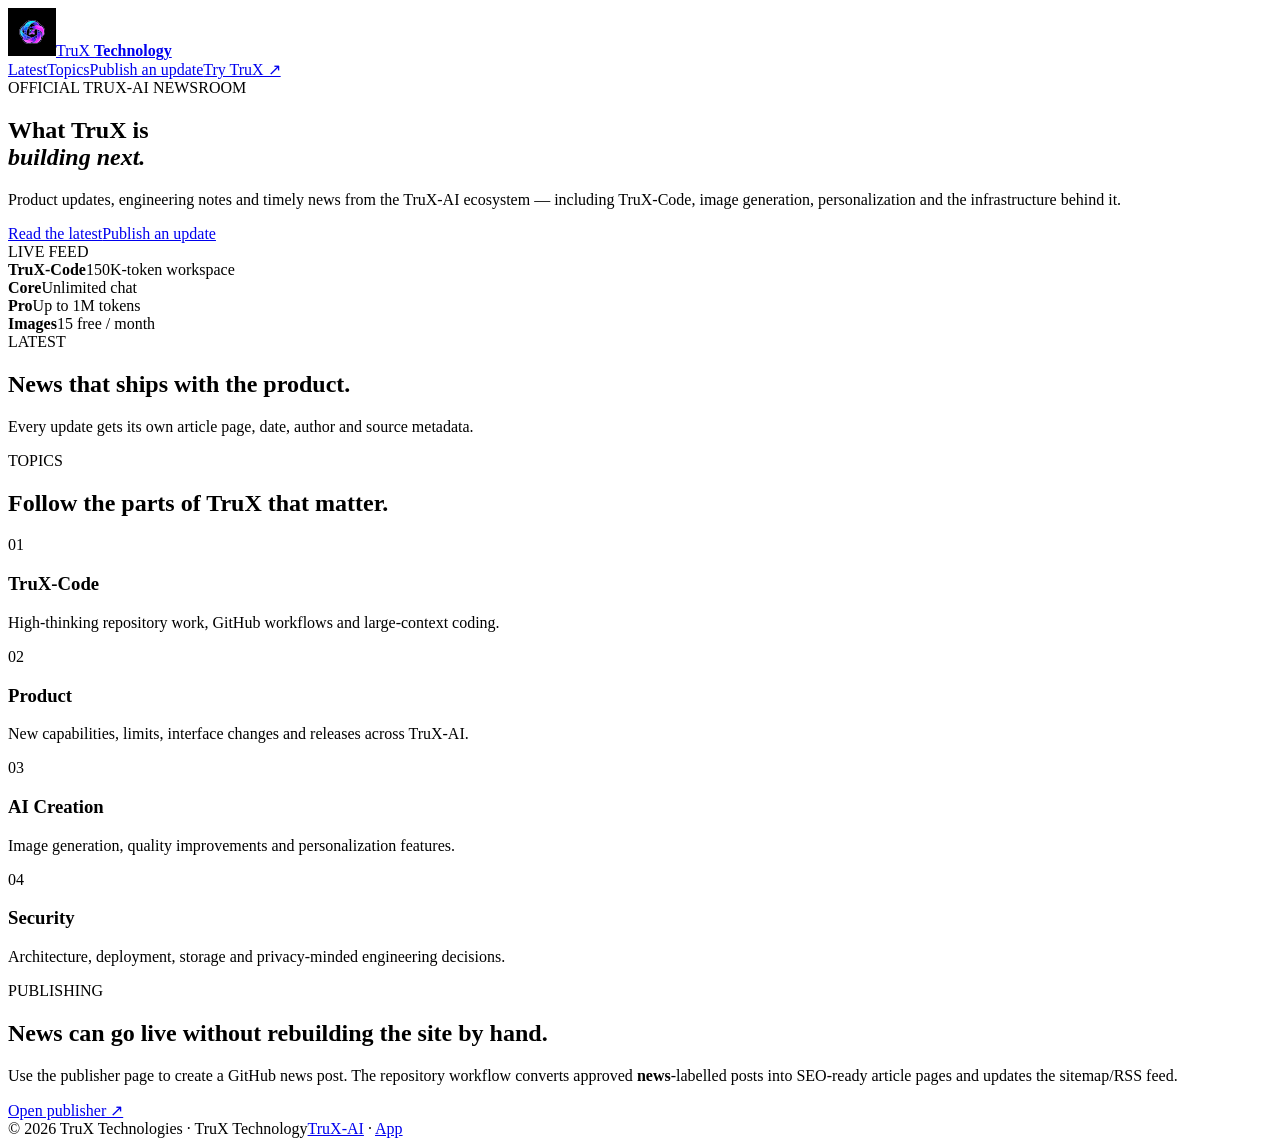
==== technology/index.html @ 3fd15456 "Add TruX Technology newsroom" ====
<!doctype html>
<html lang="en">
<head>
<meta charset="utf-8"><meta name="viewport" content="width=device-width,initial-scale=1">
<title>TruX Technology — AI News, Updates & Engineering</title>
<meta name="description" content="TruX Technology is the official news and engineering feed for TruX-AI: product updates, TruX-Code, image generation, security, and AI development.">
<meta name="robots" content="index,follow,max-image-preview:large,max-snippet:-1,max-video-preview:-1">
<link rel="canonical" href="https://technology.trux.website/">
<link rel="icon" href="/icon-48.svg" type="image/svg+xml">
<meta property="og:type" content="website"><meta property="og:url" content="https://technology.trux.website/">
<meta property="og:title" content="TruX Technology — AI News & Updates">
<meta property="og:description" content="Official TruX-AI product news, engineering updates and technical stories.">
<meta property="og:image" content="https://technology.trux.website/icon-48.svg">
<link rel="alternate" type="application/rss+xml" title="TruX Technology RSS" href="/rss.xml">
<script type="application/ld+json">{"@context":"https://schema.org","@type":"NewsMediaOrganization","name":"TruX Technology","url":"https://technology.trux.website/","logo":"https://technology.trux.website/icon-48.svg","sameAs":["https://trux.website/"]}</script>
<link rel="preconnect" href="https://fonts.googleapis.com"><link rel="preconnect" href="https://fonts.gstatic.com" crossorigin>
<link href="https://fonts.googleapis.com/css2?family=DM+Mono:wght@400;500&family=Manrope:wght@400;500;600;700;800&display=swap" rel="stylesheet">
<link rel="stylesheet" href="/styles.css">
</head>
<body>
<div class="ambient a1"></div><div class="ambient a2"></div>
<header><div class="nav wrap">
<a class="brand" href="/"><img src="/icon-48.svg" alt="TruX logo"><span>TruX <b>Technology</b></span></a>
<nav><a href="#latest">Latest</a><a href="#topics">Topics</a><a href="/publisher.html">Publish an update</a><a class="app" href="https://chat.trux.website/">Try TruX ↗</a></nav>
</div></header>
<main>
<section class="hero wrap">
<div class="hero-copy"><span class="kicker">OFFICIAL TRUX-AI NEWSROOM</span><h1>What TruX is<br><em>building next.</em></h1>
<p>Product updates, engineering notes and timely news from the TruX-AI ecosystem — including TruX-Code, image generation, personalization and the infrastructure behind it.</p>
<div class="actions"><a class="primary" href="#latest">Read the latest</a><a class="ghost" href="/publisher.html">Publish an update</a></div></div>
<div class="signal"><div class="signal-top"><span>LIVE FEED</span><i></i></div><div class="signal-line"><b>TruX-Code</b><span>150K-token workspace</span></div><div class="signal-line"><b>Core</b><span>Unlimited chat</span></div><div class="signal-line"><b>Pro</b><span>Up to 1M tokens</span></div><div class="signal-line"><b>Images</b><span>15 free / month</span></div></div>
</section>
<section id="latest" class="wrap section"><div class="section-head"><span class="kicker">LATEST</span><h2>News that ships with the product.</h2><p>Every update gets its own article page, date, author and source metadata.</p></div><div id="feed" class="feed"></div></section>
<section id="topics" class="wrap section topics"><div class="section-head"><span class="kicker">TOPICS</span><h2>Follow the parts of TruX that matter.</h2></div>
<div class="topic-grid"><article><span>01</span><h3>TruX-Code</h3><p>High-thinking repository work, GitHub workflows and large-context coding.</p></article><article><span>02</span><h3>Product</h3><p>New capabilities, limits, interface changes and releases across TruX-AI.</p></article><article><span>03</span><h3>AI Creation</h3><p>Image generation, quality improvements and personalization features.</p></article><article><span>04</span><h3>Security</h3><p>Architecture, deployment, storage and privacy-minded engineering decisions.</p></article></div></section>
<section class="wrap publish"><div><span class="kicker">PUBLISHING</span><h2>News can go live without rebuilding the site by hand.</h2><p>Use the publisher page to create a GitHub news post. The repository workflow converts approved <b>news</b>-labelled posts into SEO-ready article pages and updates the sitemap/RSS feed.</p></div><a class="primary" href="/publisher.html">Open publisher ↗</a></section>
</main>
<footer class="wrap footer"><span>© 2026 TruX Technologies · TruX Technology</span><span><a href="https://trux.website/">TruX-AI</a> · <a href="https://chat.trux.website/">App</a></span></footer>
<script src="/app.js" defer></script>
</body></html>
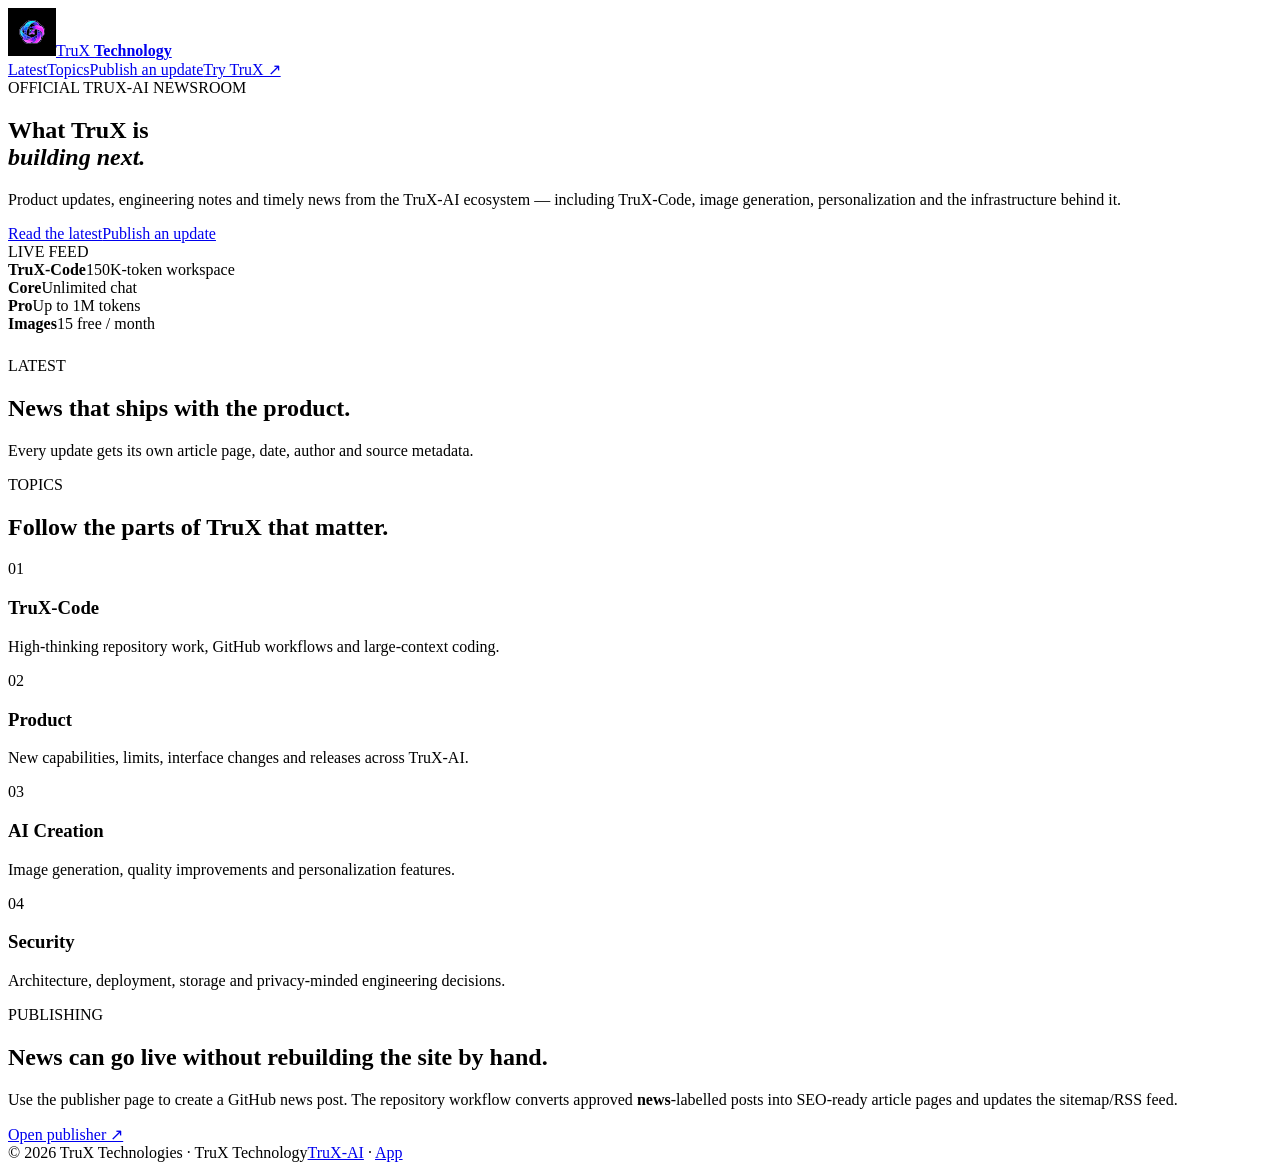
==== commit e82ef28a: "Add Google preferred-source control to newsroom" ====
--- a/technology/index.html
+++ b/technology/index.html
@@ -11,7 +11,7 @@
 <meta property="og:title" content="TruX Technology — AI News & Updates">
 <meta property="og:description" content="Official TruX-AI product news, engineering updates and technical stories.">
 <meta property="og:image" content="https://technology.trux.website/icon-48.svg">
-<link rel="alternate" type="application/rss+xml" title="TruX Technology RSS" href="/rss.xml">
+<link rel="alternate" type="application/rss+xml" title="TruX Technology RSS" href="/rss.xml"><script async src="https://news.google.com/swg/js/v1/publisher.js"></script>
 <script type="application/ld+json">{"@context":"https://schema.org","@type":"NewsMediaOrganization","name":"TruX Technology","url":"https://technology.trux.website/","logo":"https://technology.trux.website/icon-48.svg","sameAs":["https://trux.website/"]}</script>
 <link rel="preconnect" href="https://fonts.googleapis.com"><link rel="preconnect" href="https://fonts.gstatic.com" crossorigin>
 <link href="https://fonts.googleapis.com/css2?family=DM+Mono:wght@400;500&family=Manrope:wght@400;500;600;700;800&display=swap" rel="stylesheet">
@@ -30,7 +30,7 @@
 <div class="actions"><a class="primary" href="#latest">Read the latest</a><a class="ghost" href="/publisher.html">Publish an update</a></div></div>
 <div class="signal"><div class="signal-top"><span>LIVE FEED</span><i></i></div><div class="signal-line"><b>TruX-Code</b><span>150K-token workspace</span></div><div class="signal-line"><b>Core</b><span>Unlimited chat</span></div><div class="signal-line"><b>Pro</b><span>Up to 1M tokens</span></div><div class="signal-line"><b>Images</b><span>15 free / month</span></div></div>
 </section>
-<section id="latest" class="wrap section"><div class="section-head"><span class="kicker">LATEST</span><h2>News that ships with the product.</h2><p>Every update gets its own article page, date, author and source metadata.</p></div><div id="feed" class="feed"></div></section>
+<div class="wrap" style="padding:24px 0 0"><div google-add-preferred-source-btn data-theme="dark"></div></div><section id="latest" class="wrap section"><div class="section-head"><span class="kicker">LATEST</span><h2>News that ships with the product.</h2><p>Every update gets its own article page, date, author and source metadata.</p></div><div id="feed" class="feed"></div></section>
 <section id="topics" class="wrap section topics"><div class="section-head"><span class="kicker">TOPICS</span><h2>Follow the parts of TruX that matter.</h2></div>
 <div class="topic-grid"><article><span>01</span><h3>TruX-Code</h3><p>High-thinking repository work, GitHub workflows and large-context coding.</p></article><article><span>02</span><h3>Product</h3><p>New capabilities, limits, interface changes and releases across TruX-AI.</p></article><article><span>03</span><h3>AI Creation</h3><p>Image generation, quality improvements and personalization features.</p></article><article><span>04</span><h3>Security</h3><p>Architecture, deployment, storage and privacy-minded engineering decisions.</p></article></div></section>
 <section class="wrap publish"><div><span class="kicker">PUBLISHING</span><h2>News can go live without rebuilding the site by hand.</h2><p>Use the publisher page to create a GitHub news post. The repository workflow converts approved <b>news</b>-labelled posts into SEO-ready article pages and updates the sitemap/RSS feed.</p></div><a class="primary" href="/publisher.html">Open publisher ↗</a></section>
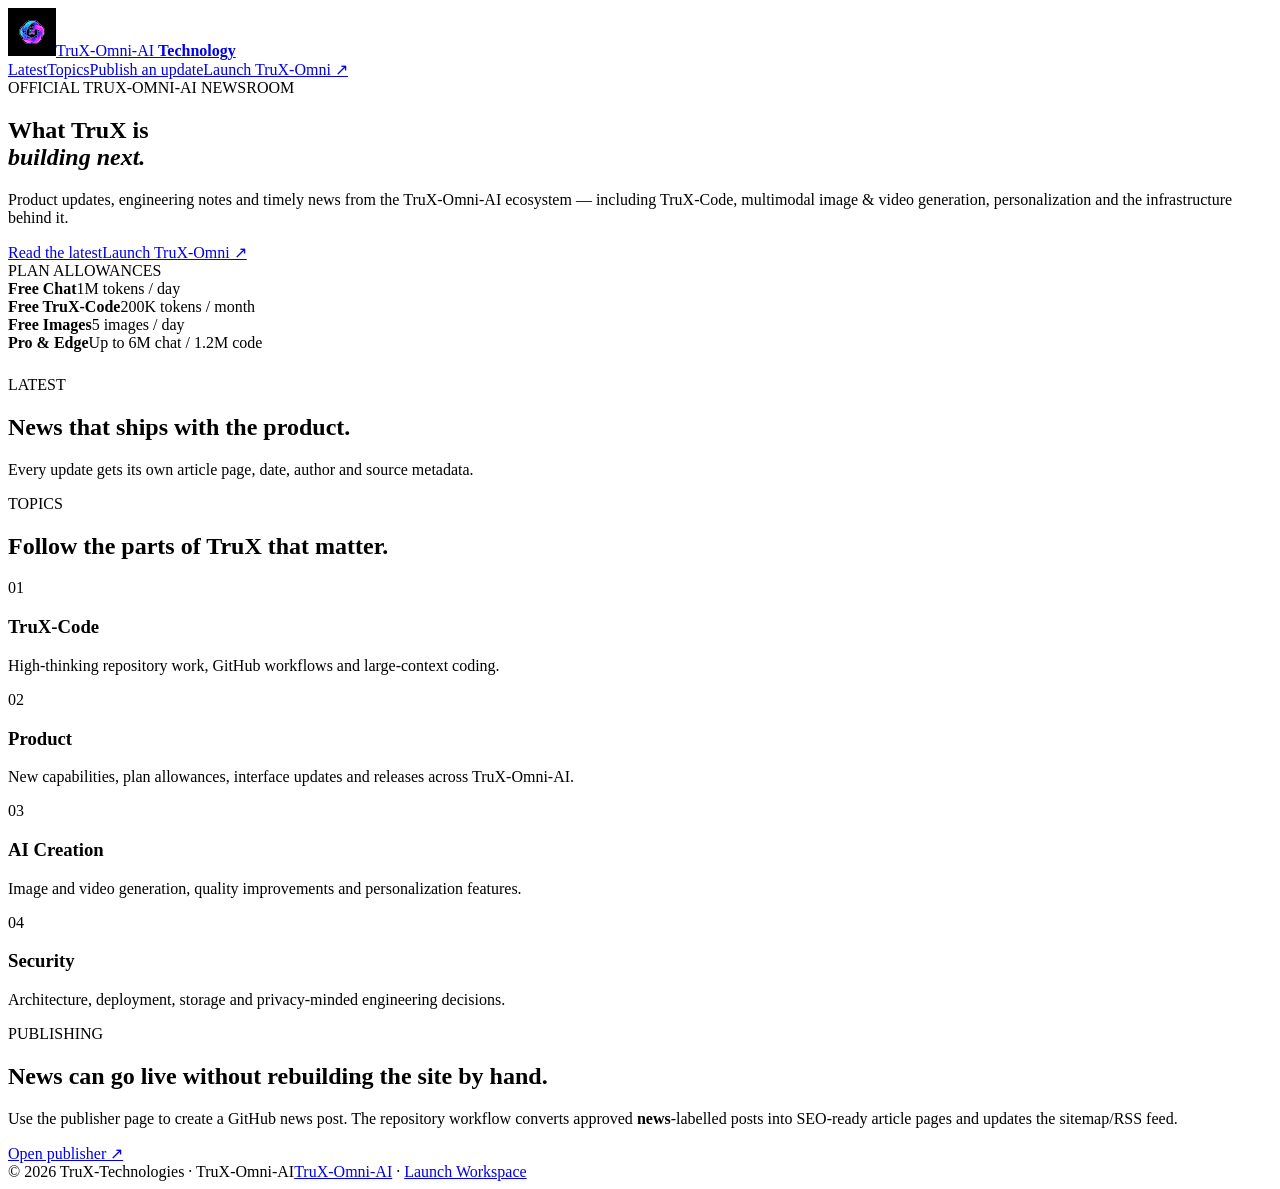
==== commit 282706cf: "Refresh UI to flagship AI style, update Free/Plus/Pro/Edge plans, remove APK links, and set site nam" ====
--- a/technology/index.html
+++ b/technology/index.html
@@ -2,17 +2,20 @@
 <html lang="en">
 <head>
 <meta charset="utf-8"><meta name="viewport" content="width=device-width,initial-scale=1">
-<title>TruX Technology — AI News, Updates & Engineering</title>
-<meta name="description" content="TruX Technology is the official news and engineering feed for TruX-AI: product updates, TruX-Code, image generation, security, and AI development.">
+<title>TruX-Omni-AI Newsroom | AI News, Updates &amp; Engineering</title>
+<meta name="description" content="TruX-Omni-AI Newsroom is the official news and engineering feed for TruX-Omni-AI: product updates, TruX-Code, image and video generation, security, and AI development.">
 <meta name="robots" content="index,follow,max-image-preview:large,max-snippet:-1,max-video-preview:-1">
+<meta name="application-name" content="TruX-Omni-AI">
+<meta name="apple-mobile-web-app-title" content="TruX-Omni-AI">
 <link rel="canonical" href="https://technology.trux.website/">
 <link rel="icon" href="/icon-48.svg" type="image/svg+xml">
 <meta property="og:type" content="website"><meta property="og:url" content="https://technology.trux.website/">
-<meta property="og:title" content="TruX Technology — AI News & Updates">
-<meta property="og:description" content="Official TruX-AI product news, engineering updates and technical stories.">
+<meta property="og:site_name" content="TruX-Omni-AI">
+<meta property="og:title" content="TruX-Omni-AI — AI News &amp; Updates">
+<meta property="og:description" content="Official TruX-Omni-AI product news, engineering updates and technical stories.">
 <meta property="og:image" content="https://technology.trux.website/icon-48.svg">
-<link rel="alternate" type="application/rss+xml" title="TruX Technology RSS" href="/rss.xml"><script async src="https://news.google.com/swg/js/v1/publisher.js"></script>
-<script type="application/ld+json">{"@context":"https://schema.org","@type":"NewsMediaOrganization","name":"TruX Technology","url":"https://technology.trux.website/","logo":"https://technology.trux.website/icon-48.svg","sameAs":["https://trux.website/"]}</script>
+<link rel="alternate" type="application/rss+xml" title="TruX-Omni-AI Newsroom RSS" href="/rss.xml"><script async src="https://news.google.com/swg/js/v1/publisher.js"></script>
+<script type="application/ld+json">{"@context":"https://schema.org","@graph":[{"@type":"WebSite","@id":"https://technology.trux.website/#website","name":"TruX-Omni-AI","alternateName":["TruX Technology","TruX-Omni"],"url":"https://technology.trux.website/"},{"@type":"NewsMediaOrganization","@id":"https://technology.trux.website/#org","name":"TruX-Omni-AI","url":"https://technology.trux.website/","logo":"https://technology.trux.website/icon-48.svg","sameAs":["https://www.trux.website/"]}]}</script>
 <link rel="preconnect" href="https://fonts.googleapis.com"><link rel="preconnect" href="https://fonts.gstatic.com" crossorigin>
 <link href="https://fonts.googleapis.com/css2?family=DM+Mono:wght@400;500&family=Manrope:wght@400;500;600;700;800&display=swap" rel="stylesheet">
 <link rel="stylesheet" href="/styles.css">
@@ -20,21 +23,21 @@
 <body>
 <div class="ambient a1"></div><div class="ambient a2"></div>
 <header><div class="nav wrap">
-<a class="brand" href="/"><img src="/icon-48.svg" alt="TruX logo"><span>TruX <b>Technology</b></span></a>
-<nav><a href="#latest">Latest</a><a href="#topics">Topics</a><a href="/publisher.html">Publish an update</a><a class="app" href="https://chat.trux.website/">Try TruX ↗</a></nav>
+<a class="brand" href="/"><img src="/icon-48.svg" alt="TruX-Omni-AI logo"><span>TruX-Omni-AI <b>Technology</b></span></a>
+<nav><a href="#latest">Latest</a><a href="#topics">Topics</a><a href="/publisher.html">Publish an update</a><a class="app" href="https://trux-ai-workspace.trux.website/">Launch TruX-Omni ↗</a></nav>
 </div></header>
 <main>
 <section class="hero wrap">
-<div class="hero-copy"><span class="kicker">OFFICIAL TRUX-AI NEWSROOM</span><h1>What TruX is<br><em>building next.</em></h1>
-<p>Product updates, engineering notes and timely news from the TruX-AI ecosystem — including TruX-Code, image generation, personalization and the infrastructure behind it.</p>
-<div class="actions"><a class="primary" href="#latest">Read the latest</a><a class="ghost" href="/publisher.html">Publish an update</a></div></div>
-<div class="signal"><div class="signal-top"><span>LIVE FEED</span><i></i></div><div class="signal-line"><b>TruX-Code</b><span>150K-token workspace</span></div><div class="signal-line"><b>Core</b><span>Unlimited chat</span></div><div class="signal-line"><b>Pro</b><span>Up to 1M tokens</span></div><div class="signal-line"><b>Images</b><span>15 free / month</span></div></div>
+<div class="hero-copy"><span class="kicker">OFFICIAL TRUX-OMNI-AI NEWSROOM</span><h1>What TruX is<br><em>building next.</em></h1>
+<p>Product updates, engineering notes and timely news from the TruX-Omni-AI ecosystem — including TruX-Code, multimodal image &amp; video generation, personalization and the infrastructure behind it.</p>
+<div class="actions"><a class="primary" href="#latest">Read the latest</a><a class="ghost" href="https://trux-ai-workspace.trux.website/">Launch TruX-Omni ↗</a></div></div>
+<div class="signal"><div class="signal-top"><span>PLAN ALLOWANCES</span><i></i></div><div class="signal-line"><b>Free Chat</b><span>1M tokens / day</span></div><div class="signal-line"><b>Free TruX-Code</b><span>200K tokens / month</span></div><div class="signal-line"><b>Free Images</b><span>5 images / day</span></div><div class="signal-line"><b>Pro &amp; Edge</b><span>Up to 6M chat / 1.2M code</span></div></div>
 </section>
 <div class="wrap" style="padding:24px 0 0"><div google-add-preferred-source-btn data-theme="dark"></div></div><section id="latest" class="wrap section"><div class="section-head"><span class="kicker">LATEST</span><h2>News that ships with the product.</h2><p>Every update gets its own article page, date, author and source metadata.</p></div><div id="feed" class="feed"></div></section>
 <section id="topics" class="wrap section topics"><div class="section-head"><span class="kicker">TOPICS</span><h2>Follow the parts of TruX that matter.</h2></div>
-<div class="topic-grid"><article><span>01</span><h3>TruX-Code</h3><p>High-thinking repository work, GitHub workflows and large-context coding.</p></article><article><span>02</span><h3>Product</h3><p>New capabilities, limits, interface changes and releases across TruX-AI.</p></article><article><span>03</span><h3>AI Creation</h3><p>Image generation, quality improvements and personalization features.</p></article><article><span>04</span><h3>Security</h3><p>Architecture, deployment, storage and privacy-minded engineering decisions.</p></article></div></section>
+<div class="topic-grid"><article><span>01</span><h3>TruX-Code</h3><p>High-thinking repository work, GitHub workflows and large-context coding.</p></article><article><span>02</span><h3>Product</h3><p>New capabilities, plan allowances, interface updates and releases across TruX-Omni-AI.</p></article><article><span>03</span><h3>AI Creation</h3><p>Image and video generation, quality improvements and personalization features.</p></article><article><span>04</span><h3>Security</h3><p>Architecture, deployment, storage and privacy-minded engineering decisions.</p></article></div></section>
 <section class="wrap publish"><div><span class="kicker">PUBLISHING</span><h2>News can go live without rebuilding the site by hand.</h2><p>Use the publisher page to create a GitHub news post. The repository workflow converts approved <b>news</b>-labelled posts into SEO-ready article pages and updates the sitemap/RSS feed.</p></div><a class="primary" href="/publisher.html">Open publisher ↗</a></section>
 </main>
-<footer class="wrap footer"><span>© 2026 TruX Technologies · TruX Technology</span><span><a href="https://trux.website/">TruX-AI</a> · <a href="https://chat.trux.website/">App</a></span></footer>
+<footer class="wrap footer"><span>© 2026 TruX-Technologies · TruX-Omni-AI</span><span><a href="https://www.trux.website/">TruX-Omni-AI</a> · <a href="https://trux-ai-workspace.trux.website/">Launch Workspace</a></span></footer>
 <script src="/app.js" defer></script>
-</body></html>+</body></html>
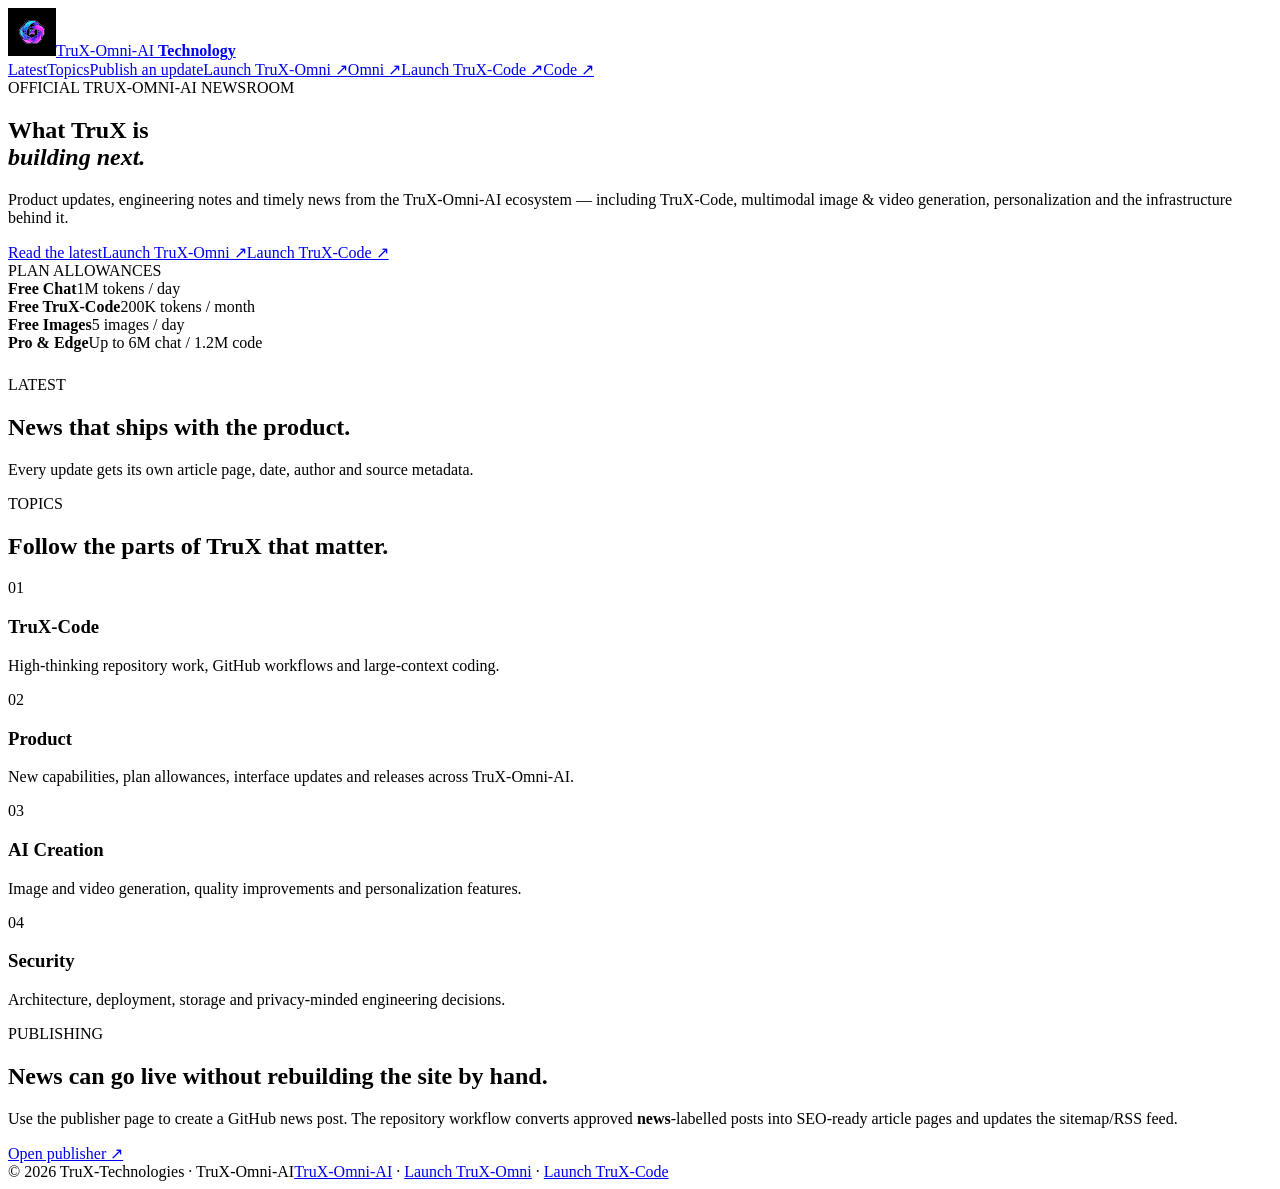
==== commit 6b36815c: "Improve TruX website, add Code launch and live newsroom feed" ====
--- a/technology/index.html
+++ b/technology/index.html
@@ -24,13 +24,13 @@
 <div class="ambient a1"></div><div class="ambient a2"></div>
 <header><div class="nav wrap">
 <a class="brand" href="/"><img src="/icon-48.svg" alt="TruX-Omni-AI logo"><span>TruX-Omni-AI <b>Technology</b></span></a>
-<nav><a href="#latest">Latest</a><a href="#topics">Topics</a><a href="/publisher.html">Publish an update</a><a class="app" href="https://trux-ai-workspace.trux.website/">Launch TruX-Omni ↗</a></nav>
+<nav><a href="#latest">Latest</a><a href="#topics">Topics</a><a href="/publisher.html">Publish an update</a><a class="app" href="https://trux-ai-workspace.trux.website/" aria-label="Launch TruX-Omni"><span class="nav-label-full">Launch TruX-Omni ↗</span><span class="nav-label-short">Omni ↗</span></a><a class="code-app" href="https://trux-code.trux.website/" aria-label="Open TruX-Code workspace"><span class="nav-label-full">Launch TruX-Code ↗</span><span class="nav-label-short">Code ↗</span></a></nav>
 </div></header>
 <main>
 <section class="hero wrap">
 <div class="hero-copy"><span class="kicker">OFFICIAL TRUX-OMNI-AI NEWSROOM</span><h1>What TruX is<br><em>building next.</em></h1>
 <p>Product updates, engineering notes and timely news from the TruX-Omni-AI ecosystem — including TruX-Code, multimodal image &amp; video generation, personalization and the infrastructure behind it.</p>
-<div class="actions"><a class="primary" href="#latest">Read the latest</a><a class="ghost" href="https://trux-ai-workspace.trux.website/">Launch TruX-Omni ↗</a></div></div>
+<div class="actions"><a class="primary" href="#latest">Read the latest</a><a class="ghost" href="https://trux-ai-workspace.trux.website/">Launch TruX-Omni ↗</a><a class="code-app" href="https://trux-code.trux.website/">Launch TruX-Code ↗</a></div></div>
 <div class="signal"><div class="signal-top"><span>PLAN ALLOWANCES</span><i></i></div><div class="signal-line"><b>Free Chat</b><span>1M tokens / day</span></div><div class="signal-line"><b>Free TruX-Code</b><span>200K tokens / month</span></div><div class="signal-line"><b>Free Images</b><span>5 images / day</span></div><div class="signal-line"><b>Pro &amp; Edge</b><span>Up to 6M chat / 1.2M code</span></div></div>
 </section>
 <div class="wrap" style="padding:24px 0 0"><div google-add-preferred-source-btn data-theme="dark"></div></div><section id="latest" class="wrap section"><div class="section-head"><span class="kicker">LATEST</span><h2>News that ships with the product.</h2><p>Every update gets its own article page, date, author and source metadata.</p></div><div id="feed" class="feed"></div></section>
@@ -38,6 +38,6 @@
 <div class="topic-grid"><article><span>01</span><h3>TruX-Code</h3><p>High-thinking repository work, GitHub workflows and large-context coding.</p></article><article><span>02</span><h3>Product</h3><p>New capabilities, plan allowances, interface updates and releases across TruX-Omni-AI.</p></article><article><span>03</span><h3>AI Creation</h3><p>Image and video generation, quality improvements and personalization features.</p></article><article><span>04</span><h3>Security</h3><p>Architecture, deployment, storage and privacy-minded engineering decisions.</p></article></div></section>
 <section class="wrap publish"><div><span class="kicker">PUBLISHING</span><h2>News can go live without rebuilding the site by hand.</h2><p>Use the publisher page to create a GitHub news post. The repository workflow converts approved <b>news</b>-labelled posts into SEO-ready article pages and updates the sitemap/RSS feed.</p></div><a class="primary" href="/publisher.html">Open publisher ↗</a></section>
 </main>
-<footer class="wrap footer"><span>© 2026 TruX-Technologies · TruX-Omni-AI</span><span><a href="https://www.trux.website/">TruX-Omni-AI</a> · <a href="https://trux-ai-workspace.trux.website/">Launch Workspace</a></span></footer>
+<footer class="wrap footer"><span>© 2026 TruX-Technologies · TruX-Omni-AI</span><span><a href="https://www.trux.website/">TruX-Omni-AI</a> · <a href="https://trux-ai-workspace.trux.website/">Launch TruX-Omni</a> · <a href="https://trux-code.trux.website/">Launch TruX-Code</a></span></footer>
 <script src="/app.js" defer></script>
 </body></html>
